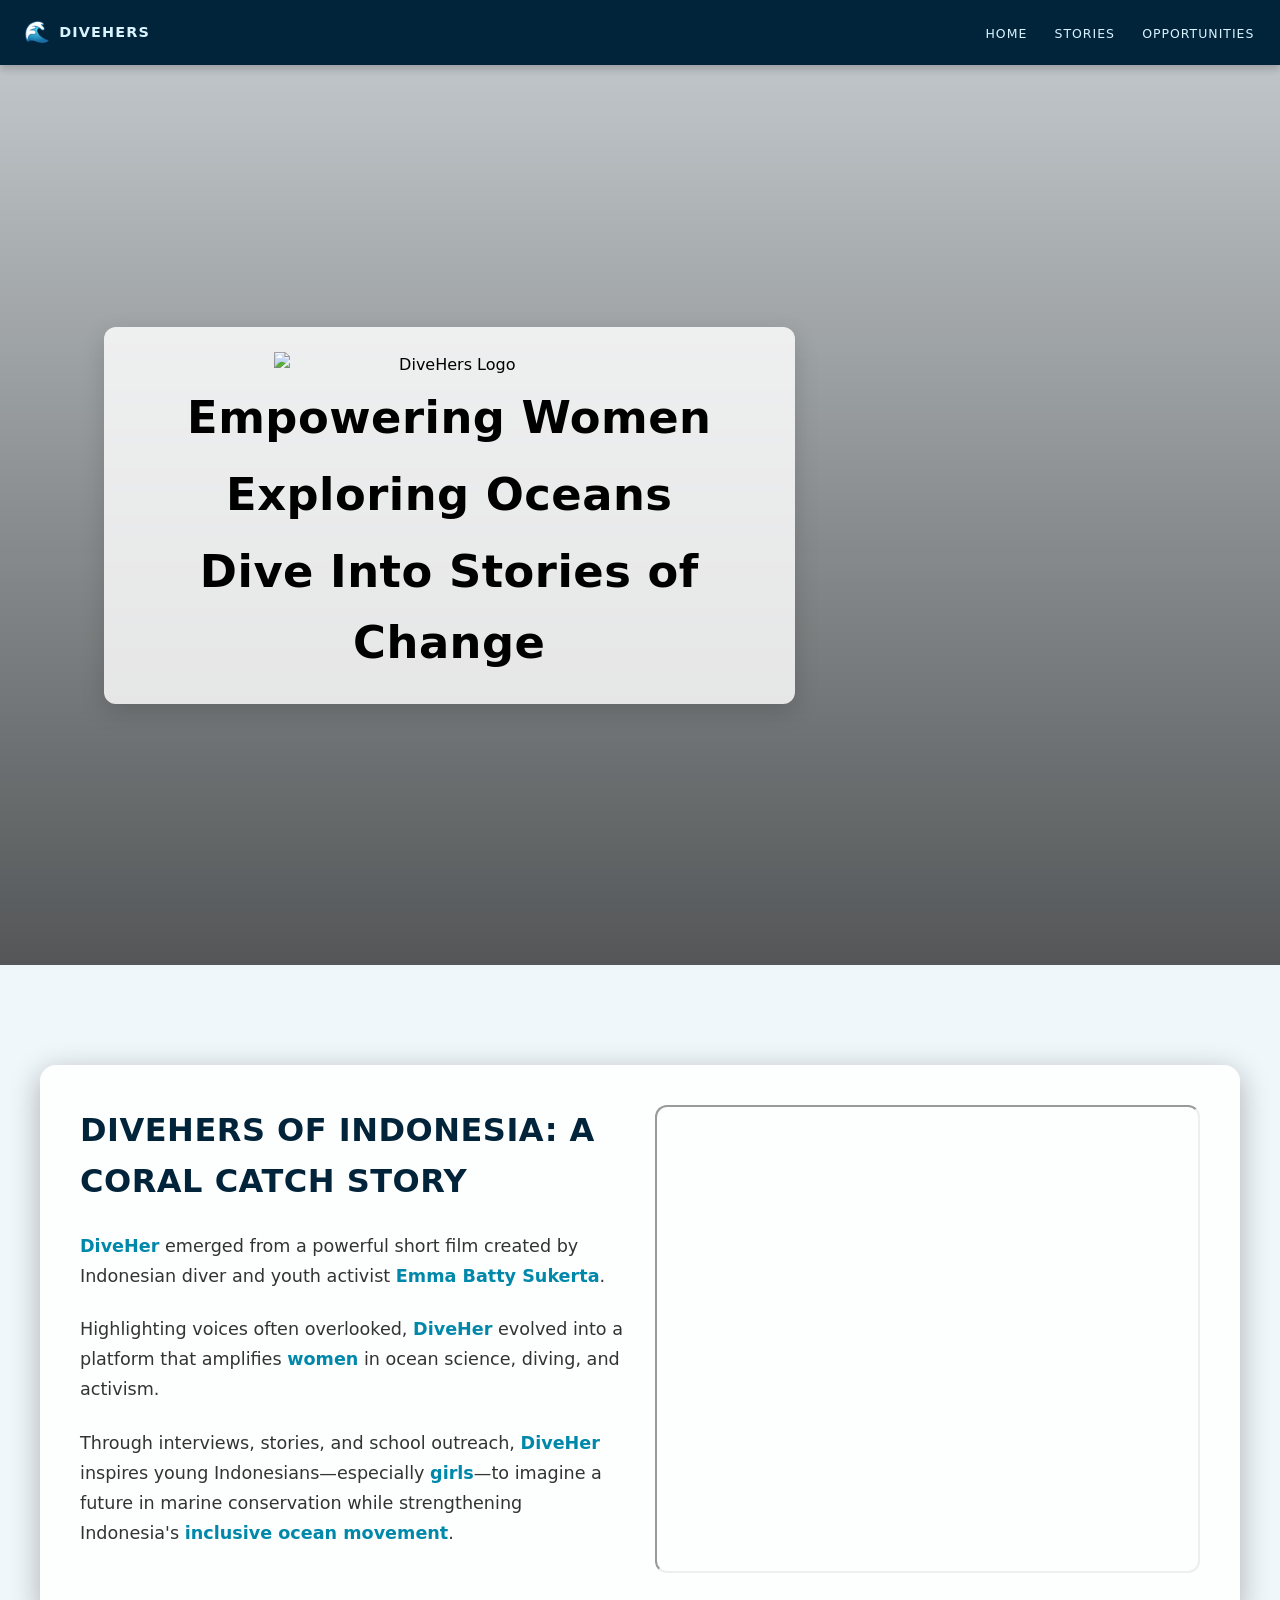
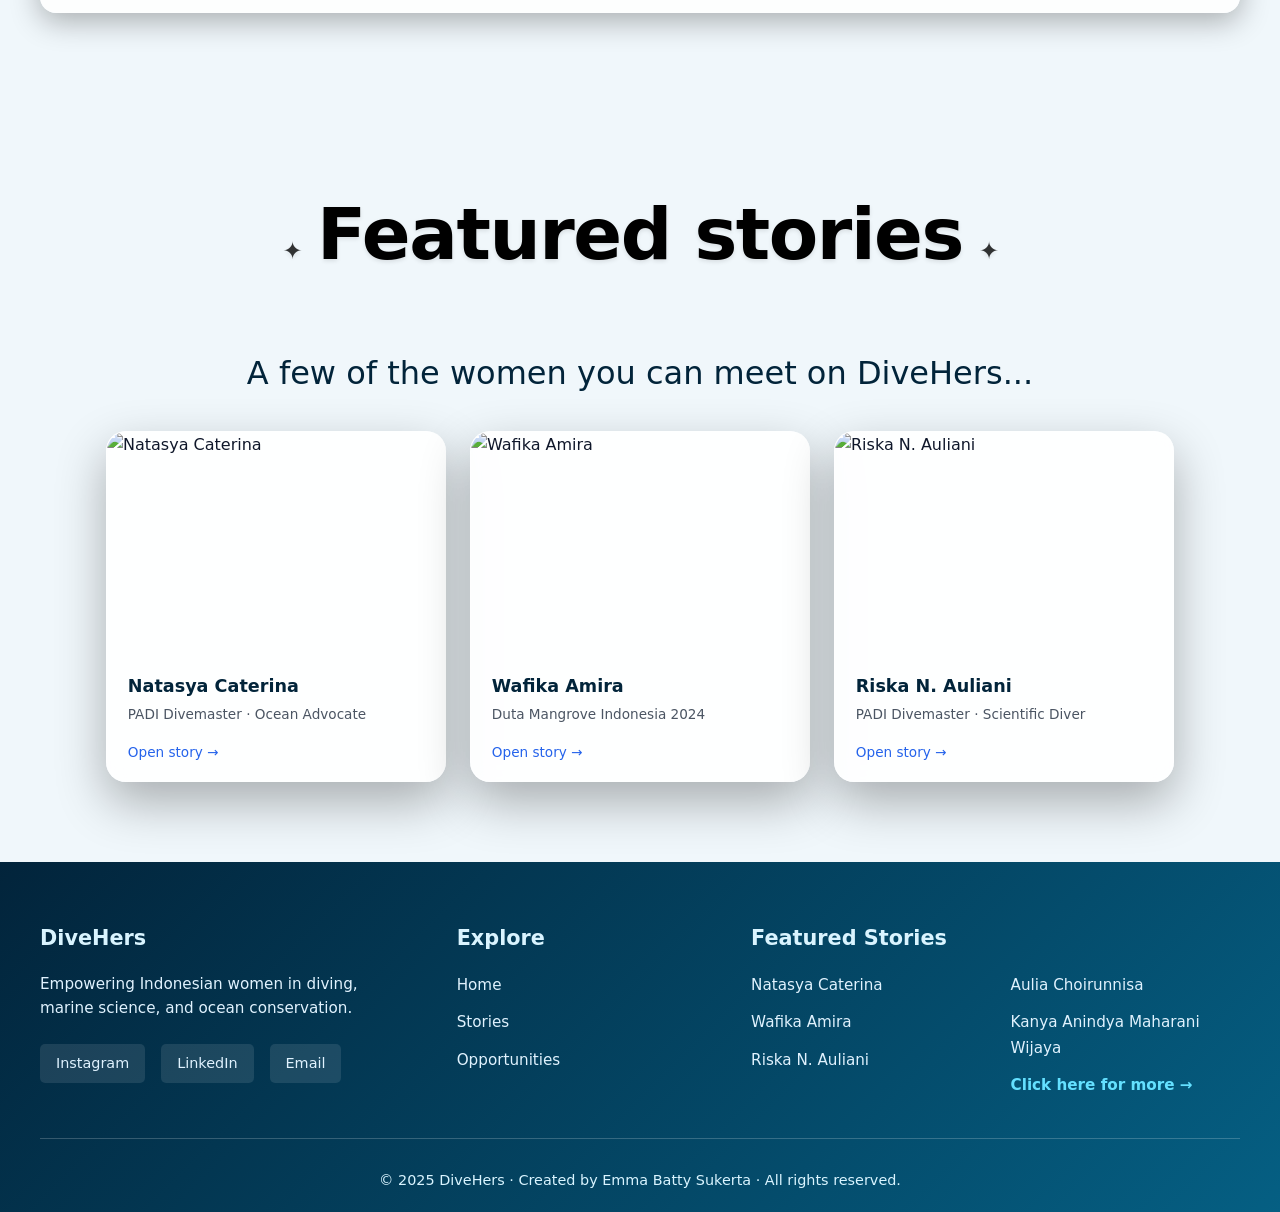
==== index.html @ 37565bb4 "Initial Upload" ====
<!DOCTYPE html>
<html lang="en">
<head>
  <meta charset="UTF-8">
  <meta name="viewport" content="width=device-width, initial-scale=1.0">
  <title>DiveHers | Women of the Water</title>
  <link rel="stylesheet" href="styles.css">
  <!-- Google tag (gtag.js) -->
  <script async src="https://www.googletagmanager.com/gtag/js?id=G-LH2S5NTSCQ"></script>
  <script>
    window.dataLayer = window.dataLayer || [];
    function gtag(){dataLayer.push(arguments);}
    gtag('js', new Date());

    gtag('config', 'G-LH2S5NTSCQ');
  </script>
</head>

<body>

  <nav class="ocean-nav">
    <div class="ocean-logo">
      <span class="emoji">🌊</span>
      <span>DiveHers</span>
    </div>
    <ul class="nav-links">
      <li><a href="index.html">Home</a></li>
      <li><a href="stories.html">Stories</a></li>
      <li><a href="opportunities.html">Opportunities</a></li>
    </ul>
  </nav>

<!-- Hero Image -->
<section class="hero-image">
  <div class="hero-overlay"></div>

  <div class="hero-text">

    <div class="hero-slogan-bg">
      <img 
        src="https://raw.githubusercontent.com/emmasukerta/For-Website/refs/heads/main/removed%20background.png" 
        alt="DiveHers Logo" 
        class="divehers-logo">

      <p>Empowering Women</p>
      <p>Exploring Oceans</p>
      <p>Dive Into Stories of Change</p>
    </div>

  </div>
</section>

<!-- Video Section -->
<section class="video-section-hero">
  <div class="overlay-box">
    <div class="text">
      <h2>DIVEHERS OF INDONESIA: A CORAL CATCH STORY</h2>
     
      <p>
        <span class="highlight">DiveHer</span> emerged from a powerful short film created by Indonesian diver and youth activist <span class="highlight">Emma Batty Sukerta</span>.
      </p>

      <p>
        Highlighting voices often overlooked, <span class="highlight">DiveHer</span> evolved into a platform that amplifies <span class="highlight">women</span> in ocean science, diving, and activism.
      </p>

      <p>
        Through interviews, stories, and school outreach, <span class="highlight">DiveHer</span> inspires young Indonesians—especially <span class="highlight">girls</span>—to imagine a future in marine conservation while strengthening Indonesia's <span class="highlight">inclusive ocean movement</span>.
      </p>
    </div>

    <div class="video">
      <iframe src="https://www.youtube.com/embed/UGrNL0E2dY0"
        title="YouTube video player"
        allow="accelerometer; autoplay; clipboard-write; encrypted-media; gyroscope; picture-in-picture"
        allowfullscreen>
      </iframe>
    </div>
  </div>
</section>

</body>

  <main class="container">
    <!-- Video Section -->
    <section style="margin-top: 2rem;">
      <h2 class="section-title">Featured stories</h2>
      <p style="text-align: center; font-size: 2rem; color: #02243a; margin-bottom: 2rem;">A few of the women you can meet on DiveHers...</p>
      <div class="story-grid">
        <article class="story-card">
          <img src="https://raw.githubusercontent.com/sineadsukerta/divehers/refs/heads/main/Catherine.JPG" alt="Natasya Caterina">
          <div class="story-card-body">
            <h3>Natasya Caterina</h3>
            <p class="tagline">PADI Divemaster · Ocean Advocate</p>
            <a href="caterina.html" class="more-link">Open story →</a>
          </div>
        </article>
        <article class="story-card">
          <img src="https://raw.githubusercontent.com/emmasukerta/For-Website/refs/heads/main/Wafika.png" alt="Wafika Amira">
          <div class="story-card-body">
            <h3>Wafika Amira</h3>
            <p class="tagline">Duta Mangrove Indonesia 2024</p>
            <a href="wafika.html" class="more-link">Open story →</a>
          </div>
        </article>
        <article class="story-card">
          <img src="https://raw.githubusercontent.com/emmasukerta/For-Website/refs/heads/main/girls.JPG" alt="Riska N. Auliani">
          <div class="story-card-body">
            <h3>Riska N. Auliani</h3>
            <p class="tagline">PADI Divemaster · Scientific Diver</p>
            <a href="riska.html" class="more-link">Open story →</a>
          </div>
        </article>
      </div>
    </section>
  </main>

<!-- Footer -->
<footer class="site-footer-large">
  <div class="footer-content">
    <div class="footer-section">
      <h3>DiveHers</h3>
      <p>Empowering Indonesian women in diving, marine science, and ocean conservation.</p>
      <div class="social-links">
        <a href="https://www.instagram.com/emma_batty/" target="_blank">Instagram</a>
        <a href="https://www.linkedin.com/in/emmabatty/" target="_blank">LinkedIn</a>
        <a href="mailto:emmabatty13@gmail.com">Email</a>
      </div>
    </div>

    <div class="footer-section">
      <h3>Explore</h3>
      <ul>
        <li><a href="index.html">Home</a></li>
        <li><a href="stories.html">Stories</a></li>
        <li><a href="opportunities.html">Opportunities</a></li>
      </ul>
    </div>

    <div class="footer-section">
      <h3>Featured Stories</h3>
      <ul>
        <li><a href="caterina.html">Natasya Caterina</a></li>
        <li><a href="wafika.html">Wafika Amira</a></li>
        <li><a href="riska.html">Riska N. Auliani</a></li>
        <li><a href="aulia.html">Aulia Choirunnisa</a></li>
        <li><a href="kanya.html">Kanya Anindya Maharani Wijaya</a></li>
        <li><a href="stories.html" style="color: #64e0ff; font-weight: 600;">Click here for more →</a></li>
      </ul>
    </div>
  </div>

  <div class="footer-bottom">
    <p>&copy; 2025 DiveHers · Created by Emma Batty Sukerta · All rights reserved.</p>
  </div>
</footer>

</body>
</html>
---- styles.css ----
* {
  box-sizing: border-box;
  margin: 0;
  padding: 0;
  font-family: 'Poppins', system-ui, -apple-system, BlinkMacSystemFont, 'Segoe UI', sans-serif;
}

body {
  background: #f0f7fb;
  color: #0f172a;
  line-height: 1.6;
}

/* Define ocean theme variables */
:root {
  --ocean-dark: #02243b;
  --ocean-mid: #055f83;
  --ocean-light: #d9f4ff;
  --ocean-hover: #ffffff;
}

/* Fix background image references */
body.stories-page {
  background: url('https://raw.githubusercontent.com/emmasukerta/For-Website/refs/heads/main/STORIES%20BACKGROUND.jpg') no-repeat center center;
  background-size: cover;
  background-attachment: scroll;
}

body.opportunities-page {
  background: url('https://raw.githubusercontent.com/emmasukerta/For-Website/refs/heads/main/dc2e2fd2d6a486abb130a3fd12e5bfea.jpg') repeat;
  background-attachment: scroll;
}

/* NAVBAR */
.ocean-nav {
  background: var(--ocean-dark);
  padding: 1rem 1.5rem;
  display: flex;
  align-items: center;
  justify-content: space-between;
  gap: 1rem;
  position: sticky;
  top: 0;
  z-index: 10;
  box-shadow: 0 4px 8px rgba(0, 0, 0, 0.2);
}

.ocean-logo {
  display: flex;
  align-items: center;
  gap: 0.5rem;
  font-weight: 700;
  letter-spacing: 0.08em;
  text-transform: uppercase;
  font-size: 0.9rem;
  color: var(--ocean-light);
  white-space: nowrap;
}

.ocean-logo .emoji {
  font-size: 1.3rem;
}

/* LINKS */
.nav-links {
  margin-left: auto;
  list-style: none;
  display: flex;
  gap: 1.5rem;
}

.nav-links a {
  position: relative;
  text-decoration: none;
  color: var(--ocean-light);
  text-transform: uppercase;
  letter-spacing: 0.08em;
  font-size: 0.78rem;
  padding: 0.35rem 0.1rem;
}

/* Wave underline effect */
.nav-links a::after {
  content: "";
  position: absolute;
  left: 0;
  bottom: 0;
  height: 2px;
  width: 100%;
  border-radius: 999px;
  background: radial-gradient(circle at 0 50%, #fff, transparent 70%),
              radial-gradient(circle at 50% 50%, #b9eeff, transparent 70%),
              radial-gradient(circle at 100% 50%, #fff, transparent 70%);
  transform: scaleX(0);
  transform-origin: center;
  transition: transform 0.25s ease-out;
  opacity: 0.9;
}

.nav-links a:hover::after {
  transform: scaleX(1);
}

.nav-links a:hover {
  color: var(--ocean-hover);
}

/* Layout */
.container {
  max-width: 1100px;
  margin: 2rem auto;
  padding: 0 1rem;
}

.opportunities-page .container {
  padding: 3rem 1rem;
}

.section-title {
  font-size: 4.5rem;
  margin-bottom: 1.5rem;
  font-weight: 800;
  color: #000000;
  letter-spacing: -0.02em;
  text-align: center;
  text-shadow: 0 2px 4px rgba(0, 0, 0, 0.1);
  position: relative;
  padding: 2rem 0;
}

.section-title::before,
.section-title::after {
  content: "✦";
  display: inline-block;
  margin: 0 1rem;
  font-size: 1.5rem;
  opacity: 0.8;
}

.section-subtitle {
  font-size: 1.15rem;
  color: #02243a;
  margin-bottom: 2rem;
  text-shadow: none;
  text-align: center;
  max-width: 900px;
  margin-left: auto;
  margin-right: auto;
  background: #ffffff;
  padding: 2rem;
  border-radius: 1rem;
  backdrop-filter: blur(10px);
  border: 2px solid #0ea5e9;
  line-height: 1.8;
  font-weight: 400;
  letter-spacing: 0.3px;
}

.section-subtitle mark {
  background: linear-gradient(120deg, #0ea5e9, #1d4ed8);
  color: white;
  padding: 0.2rem 0.6rem;
  border-radius: 0.4rem;
  font-weight: 600;
}

/* Hero Image Section */
.hero-image {
  position: relative;
  z-index: 2;
  background-image: url("https://raw.githubusercontent.com/emmasukerta/For-Website/refs/heads/main/Dark%20Modern%20Mood%20Board%20Collage%20Desktop%20Wallpaper.jpg");
  background-size: cover;
  background-repeat: repeat-y;
  background-position: center 0;
  animation: scroll-bg 30s linear infinite;
  height: 100vh;
  width: 100%;
  display: flex;
  align-items: center;
  justify-content: flex-start;
  padding-left: 5%;
}

@keyframes scroll-bg {
  0%   { background-position: center 0; }
  100% { background-position: center 100vh; }
}

.hero-overlay {
  position: absolute;
  top: 0;
  left: 0;
  width: 100%;
  height: 100%;
  background: linear-gradient(to bottom, rgba(0,0,0,0.2), rgba(0,0,0,0.65));
  z-index: 1;
}

.hero-text {
  position: relative;
  z-index: 2;
  padding: 40px;
  text-align: left;
  width: fit-content;
  animation: fadeUp 1.6s ease-out forwards;
  opacity: 0;
  transform: translateY(20px);
  color: #ffffff;
}

.hero-text h1 {
  font-size: 9rem;
  font-weight: 800;
  letter-spacing: -2px;
  text-shadow: 0px 6px 30px rgba(0,0,0,0.6);
}

.hero-text p {
  font-size: 3.2rem;
  opacity: 0.95;
  font-weight: 300;
  color: #ffffff;
}

@keyframes fadeUp {
  to {
    opacity: 1;
    transform: translateY(0);
  }
  from {
    opacity: 0;
    transform: translateY(20px);
  }
}

.hero-slogan-bg {
  background: rgba(255, 255, 255, 0.82);
  backdrop-filter: blur(4px);
  color: black;
  padding: 25px 30px;
  border-radius: 12px;
  text-align: center;
  display: inline-block;
  max-width: 90%;
  margin: 0 auto;
  box-shadow: 0 8px 25px rgba(0,0,0,0.15);
}

.divehers-logo {
  width: 350px;
  max-width: 90%;
  height: auto;
  display: block;
  margin: 0 auto 5px auto;
}

.hero-slogan-bg p {
  margin-top: 5px;
  font-size: 2.8rem;
  font-weight: 600;
  letter-spacing: 0.5px;
  color: black !important;
  opacity: 1 !important;
}

/* Hero */
.hero {
  background: linear-gradient(135deg, #0ea5e9, #1d4ed8);
  border-radius: 1.5rem;
  padding: 2.5rem 2rem;
  color: #e0f2fe;
  display: grid;
  grid-template-columns: minmax(0, 2fr) minmax(0, 1.5fr);
  gap: 2rem;
  align-items: center;
}

.hero h1 {
  font-size: 2.4rem;
  margin-bottom: 0.75rem;
}

.hero p {
  max-width: 34rem;
  margin-bottom: 1.5rem;
}

.hero-badge {
  display: inline-flex;
  align-items: center;
  font-size: 0.75rem;
  text-transform: uppercase;
  letter-spacing: 0.16em;
  background: rgba(15, 23, 42, 0.2);
  padding: 0.35rem 0.9rem;
  border-radius: 999px;
  margin-bottom: 1rem;
}

.hero-badge span {
  margin-left: 0.35rem;
}

.hero-cta {
  display: flex;
  flex-wrap: wrap;
  gap: 0.75rem;
}

.btn {
  display: inline-flex;
  align-items: center;
  justify-content: center;
  padding: 0.7rem 1.3rem;
  border-radius: 999px;
  border: none;
  font-size: 0.95rem;
  cursor: pointer;
  text-decoration: none;
}

.btn-primary {
  background: #f97316;
  color: #111827;
}

.btn-outline {
  background: transparent;
  border: 1px solid rgba(226,232,240,0.6);
  color: #e5e7eb;
}

.hero-highlight {
  background: rgba(15,23,42,0.25);
  border-radius: 1.25rem;
  padding: 1.25rem;
  font-size: 0.85rem;
}

.hero-highlight h2 {
  font-size: 0.95rem;
  text-transform: uppercase;
  letter-spacing: 0.16em;
  margin-bottom: 0.75rem;
  color: #bae6fd;
}

.hero-highlight p {
  margin-bottom: 0.5rem;
}

/* Story grid */
.story-grid {
  display: grid;
  grid-template-columns: repeat(auto-fit, minmax(220px, 1fr));
  gap: 1.5rem;
}

.story-card {
  background: rgba(255, 255, 255, 0.9);
  border-radius: 1.25rem;
  overflow: hidden;
  box-shadow: 0 20px 50px rgba(0, 0, 0, 0.30);
  backdrop-filter: blur(10px);
  border: 1px solid rgba(255, 255, 255, 0.3);
  display: flex;
  flex-direction: column;
  transition: all 0.3s cubic-bezier(0.4, 0, 0.2, 1);
}

.story-card:hover {
  background: rgba(255, 255, 255, 0.99);
  box-shadow: 0 28px 70px rgba(0, 0, 0, 0.45);
  transform: translateY(-8px);
}

.story-card img {
  width: 100%;
  height: 220px;
  object-fit: cover;
}

.story-card-body {
  padding: 1.25rem 1.3rem 1.1rem;
  display: flex;
  flex-direction: column;
  gap: 0.25rem;
}

.story-card h3 {
  font-size: 1.1rem;
  color: #02243a;
  font-weight: 700;
}

.story-card .tagline {
  font-size: 0.85rem;
  color: #4b5563;
  font-weight: 500;
}

.story-card a.more-link {
  margin-top: 0.75rem;
  font-size: 0.85rem;
  text-decoration: none;
  color: #2563eb;
}

/* Profile layout */
.profile-header {
  display: grid;
  grid-template-columns: minmax(0, 1.1fr) minmax(0, 1.3fr);
  gap: 2rem;
  margin-top: 1.5rem;
}

.profile-media img {
  width: 100%;
  border-radius: 1.25rem;
  object-fit: cover;
}

.video-container {
  position: relative;
  width: 100%;
  padding-bottom: 56.25%;
  margin-top: 1rem;
  border-radius: 1.1rem;
  overflow: hidden;
}

.video-container iframe {
  position: absolute;
  top: 0;
  left: 0;
  width: 100%;
  height: 100%;
  border: 0;
}

.profile-meta {
  font-size: 0.88rem;
  color: #4b5563;
  margin-bottom: 0.75rem;
}

.profile-meta span {
  display: inline-block;
  margin-right: 0.6rem;
}

.profile-body h1 {
  font-size: 1.9rem;
  margin-bottom: 0.5rem;
}

.profile-body h2 {
  font-size: 1.05rem;
  text-transform: uppercase;
  letter-spacing: 0.18em;
  color: #6b7280;
  margin-bottom: 0.75rem;
}

.profile-body p + p {
  margin-top: 0.7rem;
}

/* About page */
.about-grid {
  display: grid;
  grid-template-columns: minmax(0, 1.4fr) minmax(0, 1.2fr);
  gap: 2rem;
  margin-top: 1.5rem;
}

.about-card {
  background: white;
  padding: 1.5rem;
  border-radius: 1.25rem;
  box-shadow: 0 16px 40px rgba(15,23,42,0.06);
  font-size: 0.95rem;
}

.about-list {
  list-style: disc;
  padding-left: 1.25rem;
  margin-top: 0.75rem;
}

/* Opportunities Page */
.opportunities-section-title {
  text-align: center;
  color: white;
  margin: 3rem 0 2rem 0;
  font-size: 2rem;
  font-weight: 700;
  text-transform: uppercase;
  letter-spacing: 0.12em;
  position: relative;
  padding-bottom: 1rem;
  text-shadow: 0 2px 6px rgba(0, 0, 0, 0.3);
}

.opportunities-section-title::after {
  content: "";
  position: absolute;
  bottom: 0;
  left: 50%;
  transform: translateX(-50%);
  width: 60px;
  height: 4px;
  background: #ffffff;
  border-radius: 2px;
}

/* Make the main page section title white on the opportunities page */
.opportunities-page .section-title {
  color: #ffffff;
  text-shadow: 0 2px 6px rgba(0, 0, 0, 0.6);
}

.board {
  display: flex;
  flex-wrap: wrap;
  justify-content: center;
  gap: 2rem;
  margin-bottom: 2.5rem;
}

.opportunity {
  flex: 0 1 320px;
  min-width: 260px;
  max-width: 360px;
  background: #ffffff;
  border-radius: 1rem;
  padding: 1.5rem;
  box-shadow: 0 8px 24px rgba(0, 0, 0, 0.15);
  position: relative;
  transform-origin: center;
  transition: all 0.3s cubic-bezier(0.4, 0, 0.2, 1);
  border: 2px solid rgba(255, 255, 255, 0.1);
}

.opportunity:hover {
  transform: translateY(-8px);
  box-shadow: 0 16px 32px rgba(0, 0, 0, 0.25);
}

.opportunity::before {
  content: "";
  width: 12px;
  height: 12px;
  background: #ef4444;
  border-radius: 50%;
  position: absolute;
  top: -6px;
  left: calc(50% - 6px);
  box-shadow: 0 1px 2px rgba(0,0,0,0.3);
}

.opportunity h3 {
  font-size: 1.15rem;
  margin-bottom: 0.5rem;
  font-weight: 700;
  color: #ffffff;
}

.opportunity a {
  color: #0ea5e9;
  text-decoration: none;
  font-weight: 600;
  transition: all 0.2s ease;
}

.opportunity a:hover {
  color: #1d4ed8;
  text-decoration: underline;
  text-decoration-thickness: 2px;
  text-underline-offset: 4px;
}

.location,
.opens {
  font-style: italic;
  font-size: 0.85rem;
  color: #555;
  margin-bottom: 0.5rem;
  font-weight: 500;
}

.opportunity p {
  font-size: 0.9rem;
  color: #333;
  margin-top: 0.75rem;
  line-height: 1.5;
  font-weight: 400;
}

.rotate-left {
  transform: rotate(-2deg);
}

.rotate-right {
  transform: rotate(2deg);
}

/* Large Dark Footer */
.site-footer-large {
  background: linear-gradient(135deg, #02243b, #055f83);
  color: #ffffff;
  padding: 60px 20px 20px;
  margin-top: 80px;
}

.footer-content {
  max-width: 1200px;
  margin: 0 auto;
  display: grid;
  grid-template-columns: 1.5fr 1fr 2fr;
  gap: 50px;
  margin-bottom: 40px;
}

.footer-section:last-child ul {
  column-count: 2;
  column-gap: 30px;
}

.footer-section:last-child ul li {
  break-inside: avoid;
  margin-bottom: 0.75rem;
}

.footer-section h3 {
  font-size: 1.3rem;
  margin-bottom: 1rem;
  color: #d9f4ff;
  font-weight: 700;
}

.footer-section p {
  font-size: 0.95rem;
  line-height: 1.6;
  color: #e0f2fe;
  margin-bottom: 1.5rem;
}

.footer-section ul {
  list-style: none;
  padding: 0;
}

.footer-section ul li {
  margin-bottom: 0.75rem;
}

.footer-section ul li a {
  color: #e0f2fe;
  text-decoration: none;
  font-size: 0.95rem;
  transition: color 0.3s ease;
}

.footer-section ul li a:hover {
  color: #64e0ff;
  text-decoration: underline;
}

.social-links {
  display: flex;
  gap: 1rem;
  flex-wrap: wrap;
}

.social-links a {
  color: #e0f2fe;
  text-decoration: none;
  padding: 0.5rem 1rem;
  background: rgba(255, 255, 255, 0.1);
  border-radius: 5px;
  font-size: 0.9rem;
  transition: all 0.3s ease;
}

.social-links a:hover {
  background: rgba(255, 255, 255, 0.2);
  color: #64e0ff;
}

.footer-bottom {
  text-align: center;
  padding-top: 30px;
  border-top: 1px solid rgba(255, 255, 255, 0.2);
  max-width: 1200px;
  margin: 0 auto;
}

.footer-bottom p {
  font-size: 0.9rem;
  color: #d9f4ff;
}

.site-footer {
  background-color: #0077b6;
  color: white;
  text-align: center;
  padding: 20px;
  margin-top: 40px;
}

.site-footer a {
  color: #ffffff;
  text-decoration: none;
  margin: 0 8px;
  font-weight: 500;
}

.site-footer a:hover {
  text-decoration: underline;
}

.site-footer p {
  margin: 5px 0;
  font-size: 0.9rem;
}

/* Footer */
.footer {
  text-align: center;
  padding: 2rem 1.5rem;
  margin-top: 4rem;
  font-size: 0.85rem;
  color: rgba(255, 255, 255, 0.8);
  text-shadow: 0 1px 3px rgba(0, 0, 0, 0.3);
}
.video-section-hero {
  background-image: url("https://raw.githubusercontent.com/emmasukerta/For-Website/refs/heads/main/sunset.JPG");
  background-size: cover;
  background-position: center;
  background-repeat: no-repeat;
  padding: 100px 20px;
  display: flex;
  justify-content: center;
}

.overlay-box {
  background: rgba(255, 255, 255, 0.85);
  padding: 40px;
  border-radius: 16px;
  max-width: 1200px;
  width: 100%;
  display: flex;
  flex-wrap: wrap;
  gap: 30px;
  box-shadow: 0 8px 30px rgba(0,0,0,0.3);
}

.overlay-box .text {
  flex: 1;
  min-width: 250px;
}

.overlay-box .text h2 {
  font-size: 2rem;
  margin-bottom: 1.5rem;
  color: #02243a;
  font-weight: 700;
  letter-spacing: 0.5px;
}

.overlay-box .text p {
  font-size: 1.1rem;
  line-height: 1.7;
  margin-bottom: 1.5rem;
  opacity: 0;
  animation: fadeUp 1s ease-out forwards;
  color: #333;
}

.overlay-box .text p span.highlight {
  color: #0088aa;
  font-weight: 600;
}

.overlay-box .text p:nth-child(2) { animation-delay: 0.3s; }
.overlay-box .text p:nth-child(3) { animation-delay: 0.6s; }
.overlay-box .text p:nth-child(4) { animation-delay: 0.9s; }

.overlay-box .video {
  flex: 1;
  min-width: 300px;
  aspect-ratio: 16 / 9;
}

.overlay-box .video iframe {
  width: 100%;
  height: 100%;
  border-radius: 12px;
}

.site-footer {
  background-color: #0077b6;
  color: white;
  text-align: center;
  padding: 20px;
  margin-top: 40px;
}

.site-footer a {
  color: #ffffff;
  text-decoration: none;
  margin: 0 8px;
  font-weight: 500;
}

.site-footer a:hover {
  text-decoration: underline;
}

.site-footer p {
  margin: 5px 0;
  font-size: 0.9rem;
}

/* Footer */
.footer {
  text-align: center;
  padding: 2rem 1.5rem;
  margin-top: 4rem;
  font-size: 0.85rem;
  color: rgba(255, 255, 255, 0.8);
  text-shadow: 0 1px 3px rgba(0, 0, 0, 0.3);
}

/* Small screens */
@media (max-width: 768px) {
  .hero {
    grid-template-columns: 1fr;
  }
  .profile-header,
  .about-grid {
    grid-template-columns: 1fr;
  }
  .navbar {
    flex-direction: column;
    align-items: flex-start;
  }
  .nav-links {
    margin-top: 0.5rem;
  }
}

@media (max-width: 600px) {
  .ocean-nav {
    flex-direction: column;
    align-items: flex-start;
    padding: 1rem;
  }

  .nav-links {
    justify-content: flex-start;
    gap: 0.8rem;
  }
}
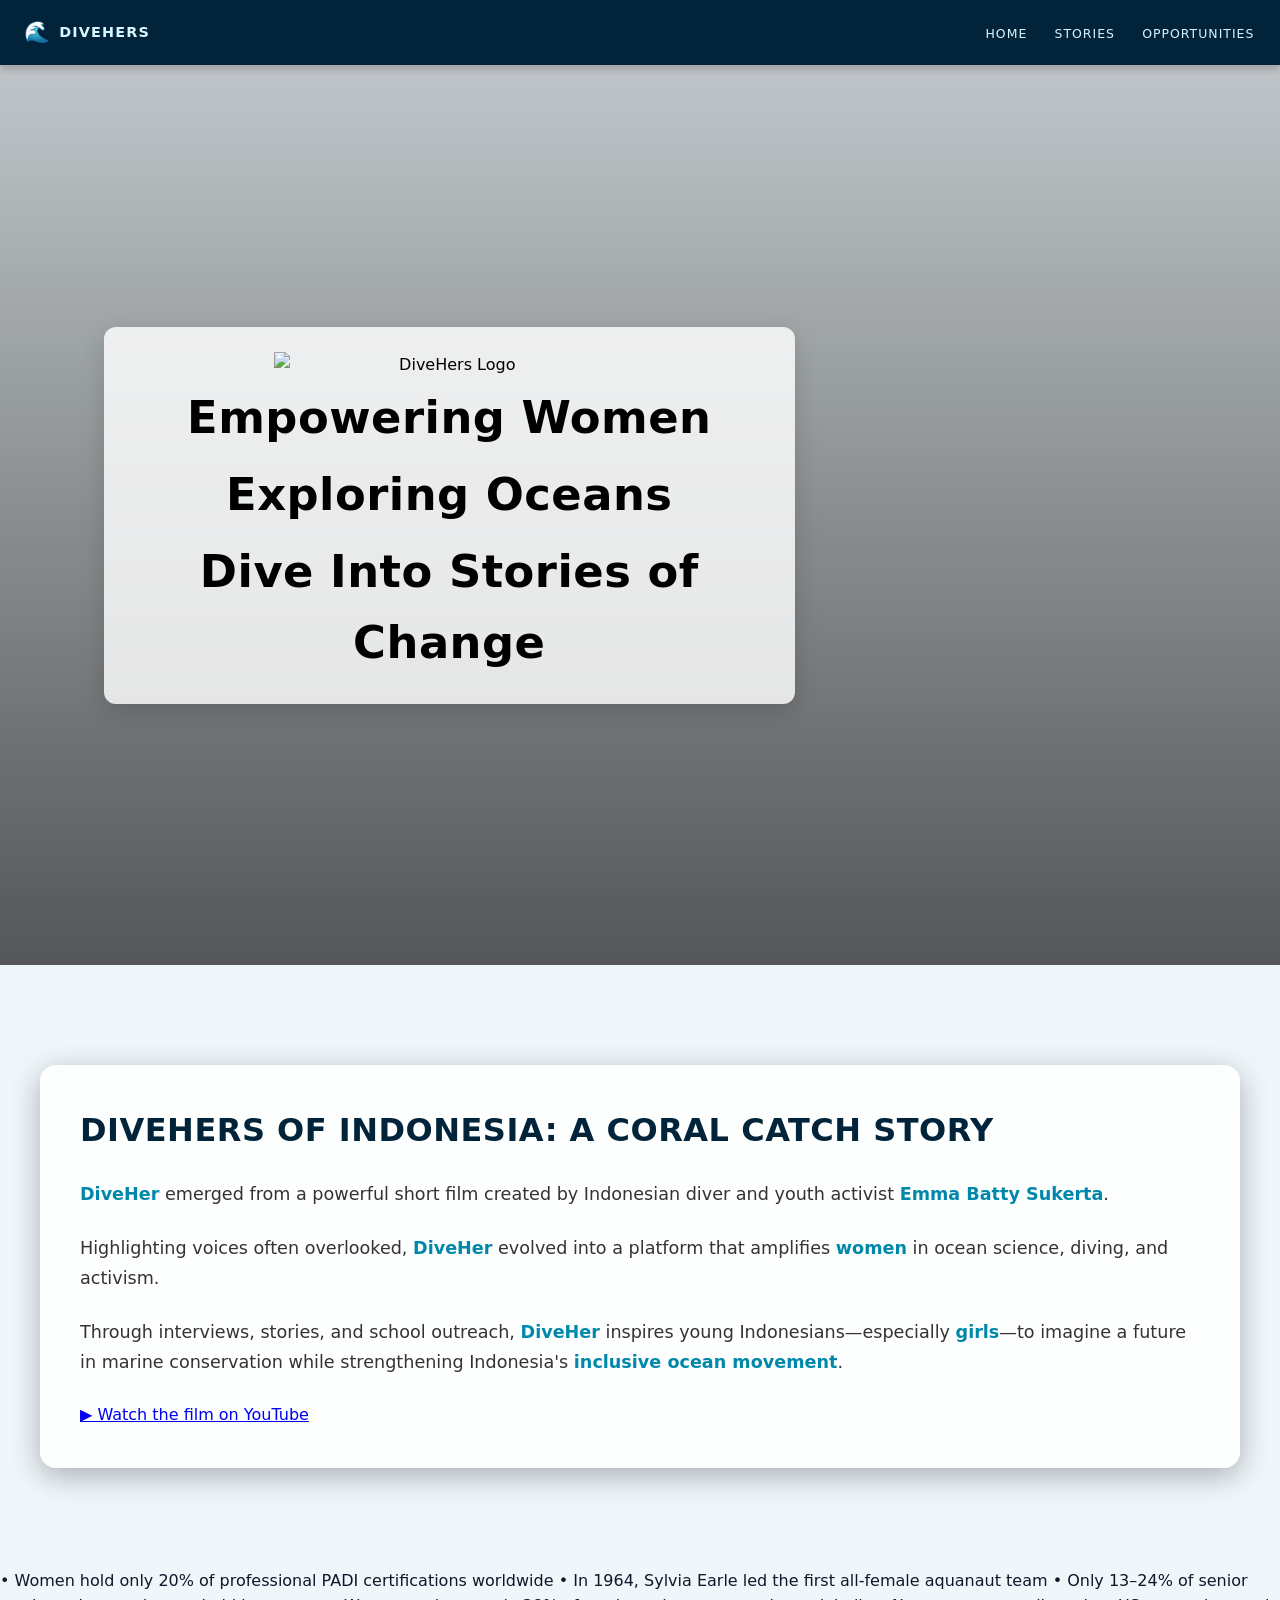
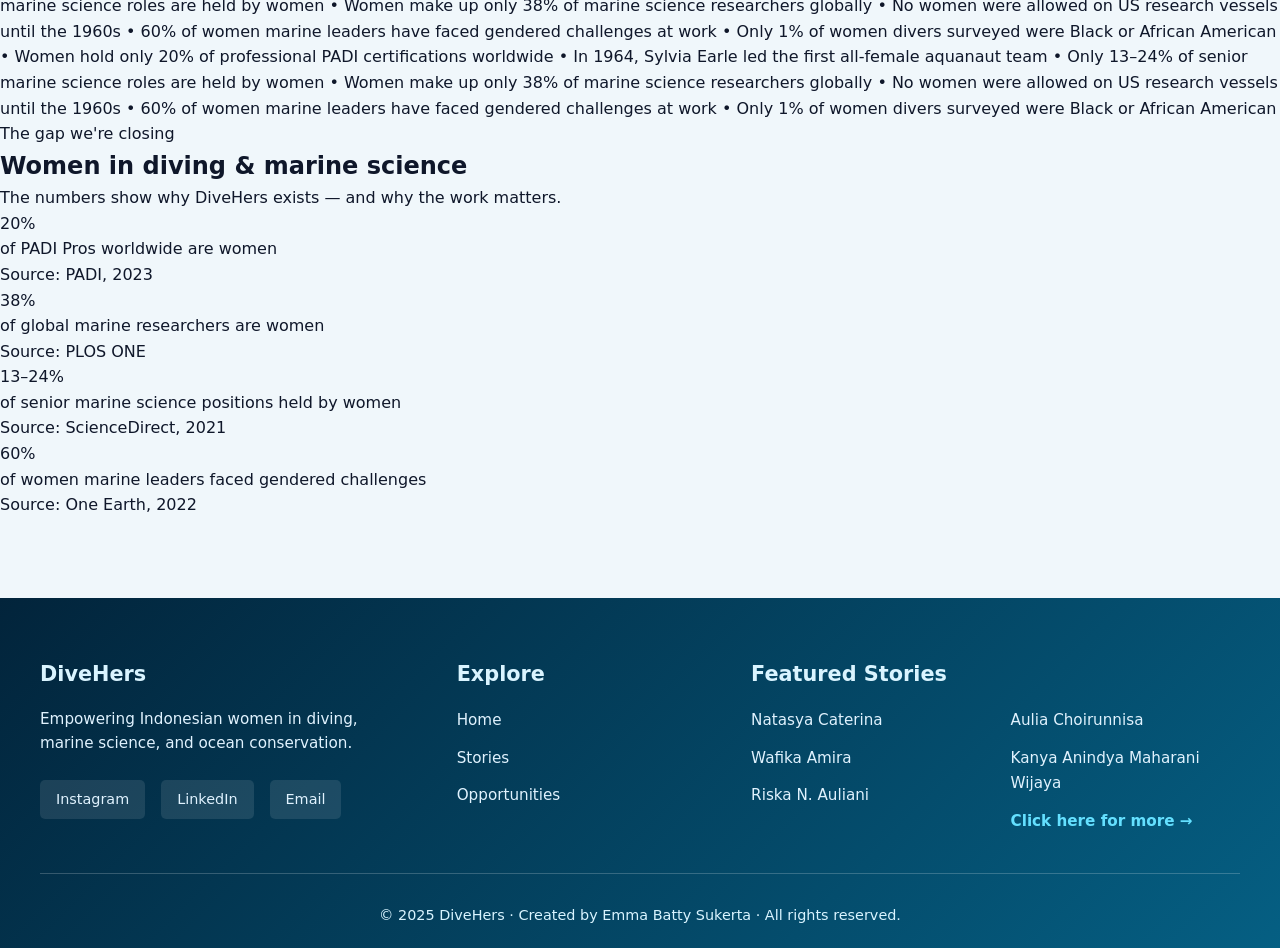
==== commit b87de0f6: "Update index.html" ====
--- a/index.html
+++ b/index.html
@@ -12,7 +12,6 @@
     window.dataLayer = window.dataLayer || [];
     function gtag(){dataLayer.push(arguments);}
     gtag('js', new Date());
-
     gtag('config', 'G-LH2S5NTSCQ');
   </script>
 </head>
@@ -31,130 +30,132 @@
     </ul>
   </nav>
 
-<!-- Hero Image -->
-<section class="hero-image">
-  <div class="hero-overlay"></div>
+  <!-- Hero Image -->
+  <section class="hero-image">
+    <div class="hero-overlay"></div>
+    <div class="hero-text">
+      <div class="hero-slogan-bg">
+        <img 
+          src="https://raw.githubusercontent.com/emmasukerta/For-Website/refs/heads/main/removed%20background.png" 
+          alt="DiveHers Logo" 
+          class="divehers-logo">
+        <p>Empowering Women</p>
+        <p>Exploring Oceans</p>
+        <p>Dive Into Stories of Change</p>
+      </div>
+    </div>
+  </section>
 
-  <div class="hero-text">
+  <!-- Video Section -->
+  <section class="video-section-hero">
+    <div class="overlay-box">
+      <div class="text">
+        <h2>DIVEHERS OF INDONESIA: A CORAL CATCH STORY</h2>
+        <p>
+          <span class="highlight">DiveHer</span> emerged from a powerful short film created by Indonesian diver and youth activist <span class="highlight">Emma Batty Sukerta</span>.
+        </p>
+        <p>
+          Highlighting voices often overlooked, <span class="highlight">DiveHer</span> evolved into a platform that amplifies <span class="highlight">women</span> in ocean science, diving, and activism.
+        </p>
+        <p>
+          Through interviews, stories, and school outreach, <span class="highlight">DiveHer</span> inspires young Indonesians—especially <span class="highlight">girls</span>—to imagine a future in marine conservation while strengthening Indonesia's <span class="highlight">inclusive ocean movement</span>.
+        </p>
+        <a href="https://www.youtube.com/watch?v=UGrNL0E2dY0" target="_blank" class="watch-btn">
+          ▶ Watch the film on YouTube
+        </a>
+      </div> <!-- closes .text -->
+    </div> <!-- closes .overlay-box -->
+  </section> <!-- closes .video-section-hero -->
 
-    <div class="hero-slogan-bg">
-      <img 
-        src="https://raw.githubusercontent.com/emmasukerta/For-Website/refs/heads/main/removed%20background.png" 
-        alt="DiveHers Logo" 
-        class="divehers-logo">
-
-      <p>Empowering Women</p>
-      <p>Exploring Oceans</p>
-      <p>Dive Into Stories of Change</p>
-    </div>
-
-  </div>
-</section>
-
-<!-- Video Section -->
-<section class="video-section-hero">
-  <div class="overlay-box">
-    <div class="text">
-      <h2>DIVEHERS OF INDONESIA: A CORAL CATCH STORY</h2>
-     
-      <p>
-        <span class="highlight">DiveHer</span> emerged from a powerful short film created by Indonesian diver and youth activist <span class="highlight">Emma Batty Sukerta</span>.
-      </p>
-
-      <p>
-        Highlighting voices often overlooked, <span class="highlight">DiveHer</span> evolved into a platform that amplifies <span class="highlight">women</span> in ocean science, diving, and activism.
-      </p>
-
-      <p>
-        Through interviews, stories, and school outreach, <span class="highlight">DiveHer</span> inspires young Indonesians—especially <span class="highlight">girls</span>—to imagine a future in marine conservation while strengthening Indonesia's <span class="highlight">inclusive ocean movement</span>.
-      </p>
-    </div>
-
-    <div class="video">
-      <iframe src="https://www.youtube.com/embed/UGrNL0E2dY0"
-        title="YouTube video player"
-        allow="accelerometer; autoplay; clipboard-write; encrypted-media; gyroscope; picture-in-picture"
-        allowfullscreen>
-      </iframe>
+  <!-- Stats Ticker -->
+  <div class="stats-ticker-wrap">
+    <div class="stats-ticker-inner">
+      <span class="ticker-item"><span class="ticker-dot">•</span> Women hold only 20% of professional PADI certifications worldwide</span>
+      <span class="ticker-item"><span class="ticker-dot">•</span> In 1964, Sylvia Earle led the first all-female aquanaut team</span>
+      <span class="ticker-item"><span class="ticker-dot">•</span> Only 13–24% of senior marine science roles are held by women</span>
+      <span class="ticker-item"><span class="ticker-dot">•</span> Women make up only 38% of marine science researchers globally</span>
+      <span class="ticker-item"><span class="ticker-dot">•</span> No women were allowed on US research vessels until the 1960s</span>
+      <span class="ticker-item"><span class="ticker-dot">•</span> 60% of women marine leaders have faced gendered challenges at work</span>
+      <span class="ticker-item"><span class="ticker-dot">•</span> Only 1% of women divers surveyed were Black or African American</span>
+      <!-- duplicate for seamless loop -->
+      <span class="ticker-item"><span class="ticker-dot">•</span> Women hold only 20% of professional PADI certifications worldwide</span>
+      <span class="ticker-item"><span class="ticker-dot">•</span> In 1964, Sylvia Earle led the first all-female aquanaut team</span>
+      <span class="ticker-item"><span class="ticker-dot">•</span> Only 13–24% of senior marine science roles are held by women</span>
+      <span class="ticker-item"><span class="ticker-dot">•</span> Women make up only 38% of marine science researchers globally</span>
+      <span class="ticker-item"><span class="ticker-dot">•</span> No women were allowed on US research vessels until the 1960s</span>
+      <span class="ticker-item"><span class="ticker-dot">•</span> 60% of women marine leaders have faced gendered challenges at work</span>
+      <span class="ticker-item"><span class="ticker-dot">•</span> Only 1% of women divers surveyed were Black or African American</span>
     </div>
   </div>
-</section>
 
-</body>
+  <!-- The Gap We're Closing -->
+  <section class="gap-section">
+    <p class="gap-section-label">The gap we're closing</p>
+    <h2 class="gap-section-title">Women in diving & marine science</h2>
+    <p class="gap-section-sub">The numbers show why DiveHers exists — and why the work matters.</p>
+    <div class="gap-grid">
+      <div class="gap-card">
+        <div class="gap-card-num">20%</div>
+        <div class="gap-card-label">of PADI Pros worldwide are women</div>
+        <div class="gap-card-source">Source: PADI, 2023</div>
+      </div>
+      <div class="gap-card">
+        <div class="gap-card-num">38%</div>
+        <div class="gap-card-label">of global marine researchers are women</div>
+        <div class="gap-card-source">Source: PLOS ONE</div>
+      </div>
+      <div class="gap-card">
+        <div class="gap-card-num">13–24%</div>
+        <div class="gap-card-label">of senior marine science positions held by women</div>
+        <div class="gap-card-source">Source: ScienceDirect, 2021</div>
+      </div>
+      <div class="gap-card">
+        <div class="gap-card-num">60%</div>
+        <div class="gap-card-label">of women marine leaders faced gendered challenges</div>
+        <div class="gap-card-source">Source: One Earth, 2022</div>
+      </div>
+    </div>
+  </section>
 
-  <main class="container">
-    <!-- Video Section -->
-    <section style="margin-top: 2rem;">
-      <h2 class="section-title">Featured stories</h2>
-      <p style="text-align: center; font-size: 2rem; color: #02243a; margin-bottom: 2rem;">A few of the women you can meet on DiveHers...</p>
-      <div class="story-grid">
-        <article class="story-card">
-          <img src="https://raw.githubusercontent.com/sineadsukerta/divehers/refs/heads/main/Catherine.JPG" alt="Natasya Caterina">
-          <div class="story-card-body">
-            <h3>Natasya Caterina</h3>
-            <p class="tagline">PADI Divemaster · Ocean Advocate</p>
-            <a href="caterina.html" class="more-link">Open story →</a>
-          </div>
-        </article>
-        <article class="story-card">
-          <img src="https://raw.githubusercontent.com/emmasukerta/For-Website/refs/heads/main/Wafika.png" alt="Wafika Amira">
-          <div class="story-card-body">
-            <h3>Wafika Amira</h3>
-            <p class="tagline">Duta Mangrove Indonesia 2024</p>
-            <a href="wafika.html" class="more-link">Open story →</a>
-          </div>
-        </article>
-        <article class="story-card">
-          <img src="https://raw.githubusercontent.com/emmasukerta/For-Website/refs/heads/main/girls.JPG" alt="Riska N. Auliani">
-          <div class="story-card-body">
-            <h3>Riska N. Auliani</h3>
-            <p class="tagline">PADI Divemaster · Scientific Diver</p>
-            <a href="riska.html" class="more-link">Open story →</a>
-          </div>
-        </article>
+  <!-- Footer -->
+  <footer class="site-footer-large">
+    <div class="footer-content">
+      <div class="footer-section">
+        <h3>DiveHers</h3>
+        <p>Empowering Indonesian women in diving, marine science, and ocean conservation.</p>
+        <div class="social-links">
+          <a href="https://www.instagram.com/emma_batty/" target="_blank">Instagram</a>
+          <a href="https://www.linkedin.com/in/emmabatty/" target="_blank">LinkedIn</a>
+          <a href="mailto:emmabatty13@gmail.com">Email</a>
+        </div>
       </div>
-    </section>
-  </main>
 
-<!-- Footer -->
-<footer class="site-footer-large">
-  <div class="footer-content">
-    <div class="footer-section">
-      <h3>DiveHers</h3>
-      <p>Empowering Indonesian women in diving, marine science, and ocean conservation.</p>
-      <div class="social-links">
-        <a href="https://www.instagram.com/emma_batty/" target="_blank">Instagram</a>
-        <a href="https://www.linkedin.com/in/emmabatty/" target="_blank">LinkedIn</a>
-        <a href="mailto:emmabatty13@gmail.com">Email</a>
+      <div class="footer-section">
+        <h3>Explore</h3>
+        <ul>
+          <li><a href="index.html">Home</a></li>
+          <li><a href="stories.html">Stories</a></li>
+          <li><a href="opportunities.html">Opportunities</a></li>
+        </ul>
+      </div>
+
+      <div class="footer-section">
+        <h3>Featured Stories</h3>
+        <ul>
+          <li><a href="caterina.html">Natasya Caterina</a></li>
+          <li><a href="wafika.html">Wafika Amira</a></li>
+          <li><a href="riska.html">Riska N. Auliani</a></li>
+          <li><a href="aulia.html">Aulia Choirunnisa</a></li>
+          <li><a href="kanya.html">Kanya Anindya Maharani Wijaya</a></li>
+          <li><a href="stories.html" style="color: #64e0ff; font-weight: 600;">Click here for more →</a></li>
+        </ul>
       </div>
     </div>
 
-    <div class="footer-section">
-      <h3>Explore</h3>
-      <ul>
-        <li><a href="index.html">Home</a></li>
-        <li><a href="stories.html">Stories</a></li>
-        <li><a href="opportunities.html">Opportunities</a></li>
-      </ul>
+    <div class="footer-bottom">
+      <p>&copy; 2025 DiveHers · Created by Emma Batty Sukerta · All rights reserved.</p>
     </div>
-
-    <div class="footer-section">
-      <h3>Featured Stories</h3>
-      <ul>
-        <li><a href="caterina.html">Natasya Caterina</a></li>
-        <li><a href="wafika.html">Wafika Amira</a></li>
-        <li><a href="riska.html">Riska N. Auliani</a></li>
-        <li><a href="aulia.html">Aulia Choirunnisa</a></li>
-        <li><a href="kanya.html">Kanya Anindya Maharani Wijaya</a></li>
-        <li><a href="stories.html" style="color: #64e0ff; font-weight: 600;">Click here for more →</a></li>
-      </ul>
-    </div>
-  </div>
-
-  <div class="footer-bottom">
-    <p>&copy; 2025 DiveHers · Created by Emma Batty Sukerta · All rights reserved.</p>
-  </div>
-</footer>
+  </footer>
 
 </body>
 </html>
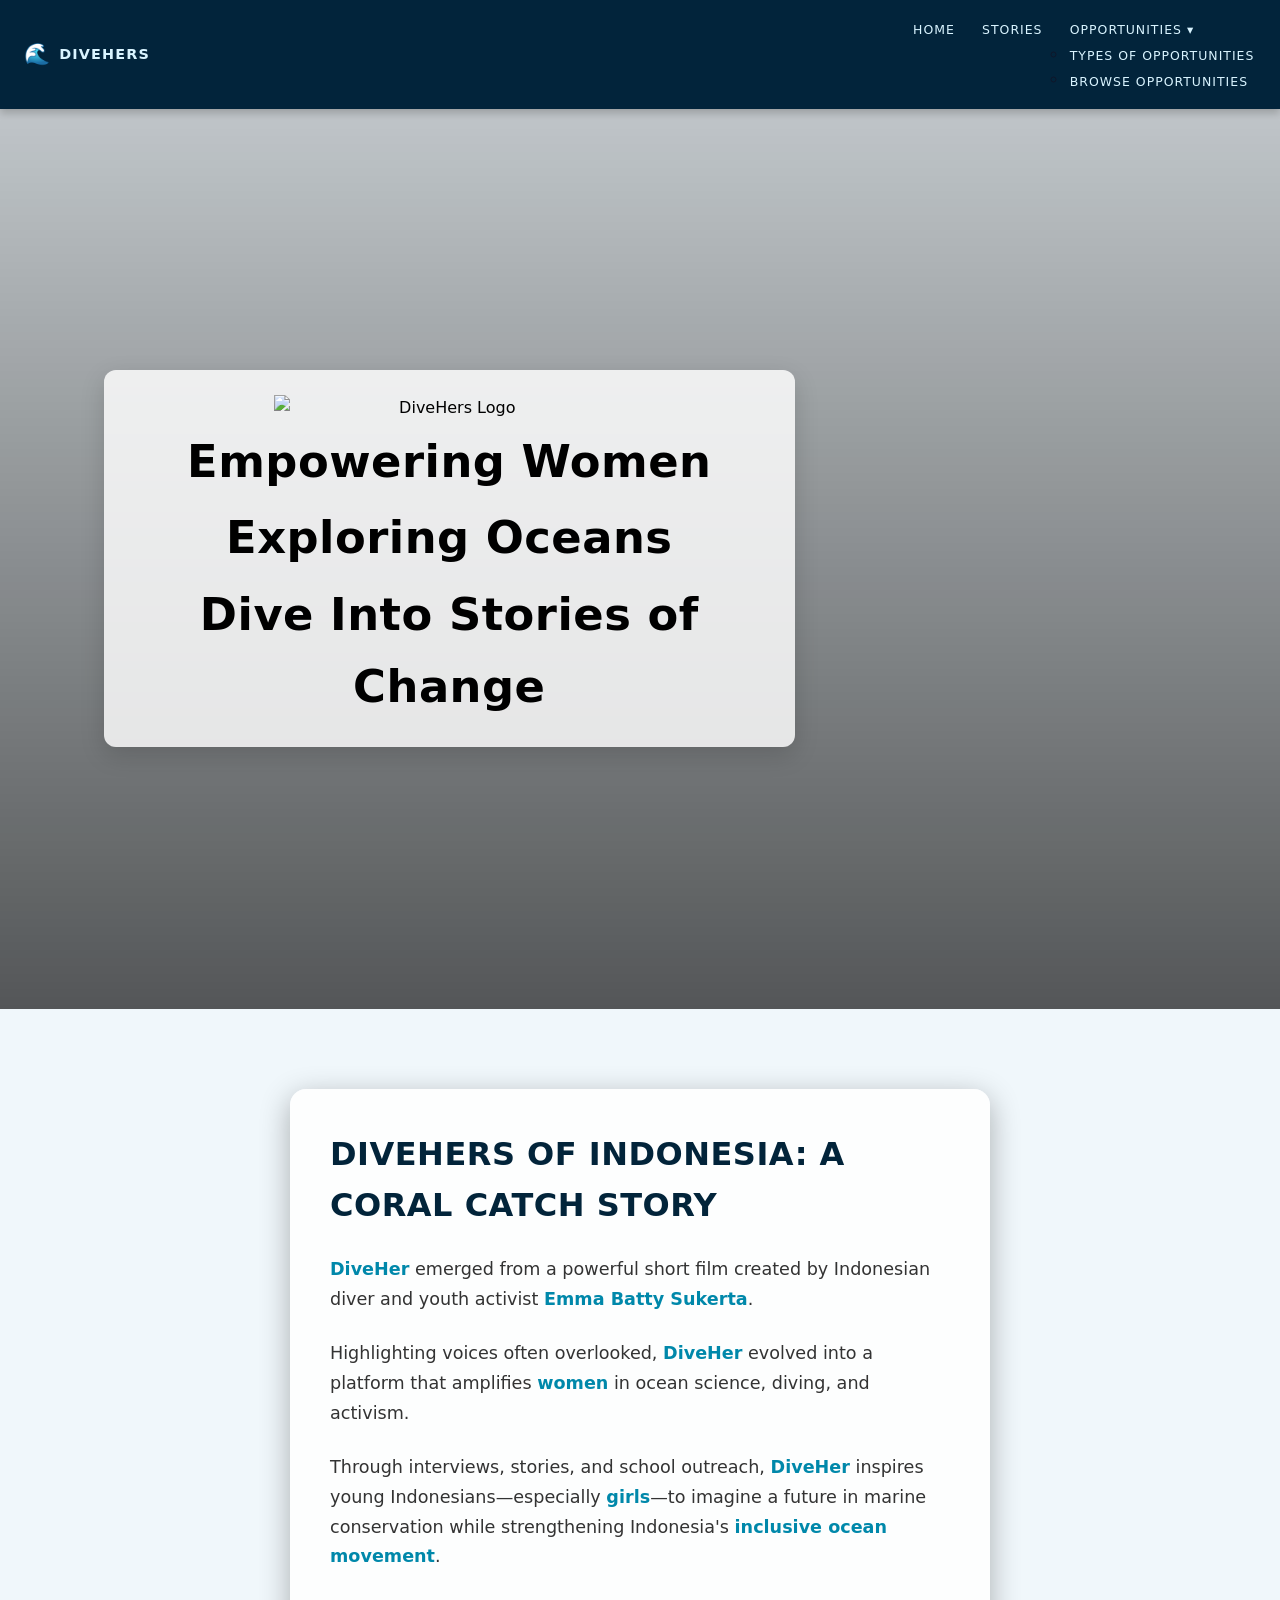
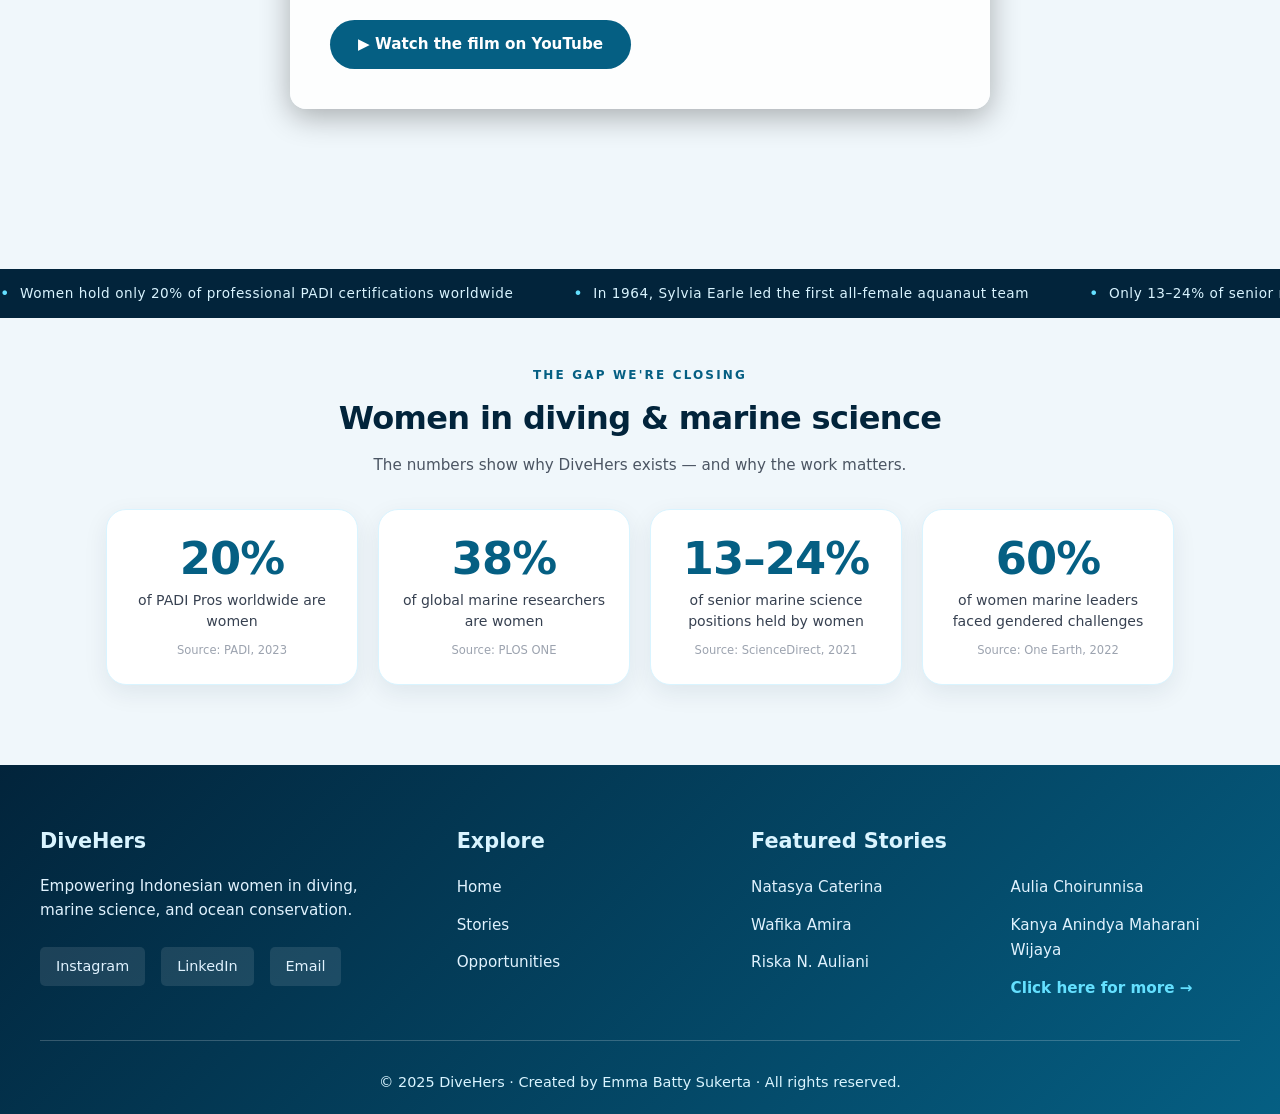
==== commit 93df27df: "Update index.html" ====
--- a/index.html
+++ b/index.html
@@ -1,4 +1,3 @@
-
 <!DOCTYPE html>
 <html lang="en">
 <head>
@@ -19,16 +18,22 @@
 <body>
 
   <nav class="ocean-nav">
-    <div class="ocean-logo">
-      <span class="emoji">🌊</span>
-      <span>DiveHers</span>
-    </div>
-    <ul class="nav-links">
-      <li><a href="index.html">Home</a></li>
-      <li><a href="stories.html">Stories</a></li>
-      <li><a href="opportunities.html">Opportunities</a></li>
-    </ul>
-  </nav>
+  <div class="ocean-logo">
+    <span class="emoji">🌊</span>
+    <span>DiveHers</span>
+  </div>
+  <ul class="nav-links">
+    <li><a href="index.html">Home</a></li>
+    <li><a href="stories.html">Stories</a></li>
+    <li class="nav-dropdown">
+      <a href="#" class="nav-dropdown-toggle">Opportunities ▾</a>
+      <ul class="dropdown-menu">
+        <li><a href="learn.html">Types of Opportunities</a></li>
+        <li><a href="opportunities.html">Browse Opportunities</a></li>
+      </ul>
+    </li>
+  </ul>
+</nav>
 
   <!-- Hero Image -->
   <section class="hero-image">
@@ -156,6 +161,24 @@
       <p>&copy; 2025 DiveHers · Created by Emma Batty Sukerta · All rights reserved.</p>
     </div>
   </footer>
-
+<script>
+  // Mobile dropdown toggle
+  document.querySelectorAll('.nav-dropdown-toggle').forEach(function(toggle) {
+    toggle.addEventListener('click', function(e) {
+      e.preventDefault();
+      var parent = this.closest('.nav-dropdown');
+      parent.classList.toggle('open');
+    });
+  });
+ 
+  // Close dropdown when clicking outside
+  document.addEventListener('click', function(e) {
+    if (!e.target.closest('.nav-dropdown')) {
+      document.querySelectorAll('.nav-dropdown').forEach(function(d) {
+        d.classList.remove('open');
+      });
+    }
+  });
+</script>
 </body>
 </html>
--- a/styles.css
+++ b/styles.css
@@ -11,7 +11,6 @@
   line-height: 1.6;
 }
 
-/* Define ocean theme variables */
 :root {
   --ocean-dark: #02243b;
   --ocean-mid: #055f83;
@@ -19,7 +18,6 @@
   --ocean-hover: #ffffff;
 }
 
-/* Fix background image references */
 body.stories-page {
   background: url('https://raw.githubusercontent.com/emmasukerta/For-Website/refs/heads/main/STORIES%20BACKGROUND.jpg') no-repeat center center;
   background-size: cover;
@@ -61,7 +59,6 @@
   font-size: 1.3rem;
 }
 
-/* LINKS */
 .nav-links {
   margin-left: auto;
   list-style: none;
@@ -79,7 +76,6 @@
   padding: 0.35rem 0.1rem;
 }
 
-/* Wave underline effect */
 .nav-links a::after {
   content: "";
   position: absolute;
@@ -113,6 +109,7 @@
 }
 
 .opportunities-page .container {
+  max-width: 1400px;
   padding: 3rem 1rem;
 }
 
@@ -223,13 +220,13 @@
 }
 
 @keyframes fadeUp {
+  from {
+    opacity: 0;
+    transform: translateY(20px);
+  }
   to {
     opacity: 1;
     transform: translateY(0);
-  }
-  from {
-    opacity: 0;
-    transform: translateY(20px);
   }
 }
 
@@ -263,7 +260,77 @@
   opacity: 1 !important;
 }
 
-/* Hero */
+/* Video section */
+.video-section-hero {
+  background-image: url("https://raw.githubusercontent.com/emmasukerta/For-Website/refs/heads/main/sunset.JPG");
+  background-size: cover;
+  background-position: center;
+  background-repeat: no-repeat;
+  padding: 80px 20px;
+  display: flex;
+  justify-content: center;
+  align-items: center;
+  padding-bottom: 160px;
+}
+
+.overlay-box {
+  background: rgba(255, 255, 255, 0.85);
+  padding: 40px;
+  border-radius: 16px;
+  max-width: 700px;
+  width: 100%;
+  box-shadow: 0 8px 30px rgba(0,0,0,0.3);
+  display: flex;
+  flex-direction: column;
+  gap: 0;
+}
+
+.overlay-box .text h2 {
+  font-size: 2rem;
+  margin-bottom: 1.5rem;
+  color: #02243a;
+  font-weight: 700;
+  letter-spacing: 0.5px;
+}
+
+.overlay-box .text p {
+  font-size: 1.1rem;
+  line-height: 1.7;
+  margin-bottom: 1.5rem;
+  opacity: 0;
+  animation: fadeUp 1s ease-out forwards;
+  color: #333;
+}
+
+.overlay-box .text p span.highlight {
+  color: #0088aa;
+  font-weight: 600;
+}
+
+.overlay-box .text p:nth-child(2) { animation-delay: 0.3s; }
+.overlay-box .text p:nth-child(3) { animation-delay: 0.6s; }
+.overlay-box .text p:nth-child(4) { animation-delay: 0.9s; }
+
+/* Watch button */
+.watch-btn {
+  display: inline-block;
+  margin-top: 1.5rem;
+  padding: 0.75rem 1.75rem;
+  background: #055f83;
+  color: #ffffff;
+  text-decoration: none;
+  border-radius: 999px;
+  font-weight: 600;
+  font-size: 0.95rem;
+  transition: background 0.2s ease;
+  align-self: flex-start;
+}
+
+.watch-btn:hover {
+  background: #02243b;
+}
+
+/* Generic hero */
 .hero {
   background: linear-gradient(135deg, #0ea5e9, #1d4ed8);
   border-radius: 1.5rem;
@@ -488,7 +555,7 @@
   margin-top: 0.75rem;
 }
 
-/* Opportunities Page */
+/* Opportunities page */
 .opportunities-section-title {
   text-align: center;
   color: white;
@@ -514,7 +581,6 @@
   border-radius: 2px;
 }
 
-/* Make the main page section title white on the opportunities page */
 .opportunities-page .section-title {
   color: #ffffff;
   text-shadow: 0 2px 6px rgba(0, 0, 0, 0.6);
@@ -563,7 +629,7 @@
   font-size: 1.15rem;
   margin-bottom: 0.5rem;
   font-weight: 700;
-  color: #ffffff;
+  color: #02243a;
 }
 
 .opportunity a {
@@ -605,7 +671,7 @@
   transform: rotate(2deg);
 }
 
-/* Large Dark Footer */
+/* Footer */
 .site-footer-large {
   background: linear-gradient(135deg, #02243b, #055f83);
   color: #ffffff;
@@ -725,7 +791,6 @@
   font-size: 0.9rem;
 }
 
-/* Footer */
 .footer {
   text-align: center;
   padding: 2rem 1.5rem;
@@ -734,106 +799,233 @@
   color: rgba(255, 255, 255, 0.8);
   text-shadow: 0 1px 3px rgba(0, 0, 0, 0.3);
 }
-.video-section-hero {
-  background-image: url("https://raw.githubusercontent.com/emmasukerta/For-Website/refs/heads/main/sunset.JPG");
-  background-size: cover;
-  background-position: center;
-  background-repeat: no-repeat;
-  padding: 100px 20px;
+
+/* ── STATS TICKER ─────────────────────────────────────────── */
+.stats-ticker-wrap {
+  background: var(--ocean-dark);
+  overflow: hidden;
+  padding: 12px 0;
+}
+
+.stats-ticker-inner {
   display: flex;
-  justify-content: center;
-}
-
-.overlay-box {
-  background: rgba(255, 255, 255, 0.85);
-  padding: 40px;
-  border-radius: 16px;
-  max-width: 1200px;
+  gap: 60px;
+  animation: ticker 35s linear infinite;
+  width: max-content;
+  white-space: nowrap;
+}
+
+.stats-ticker-inner:hover {
+  animation-play-state: paused;
+}
+
+@keyframes ticker {
+  0%   { transform: translateX(0); }
+  100% { transform: translateX(-50%); }
+}
+
+.ticker-item {
+  display: inline-flex;
+  align-items: center;
+  gap: 10px;
+  font-size: 0.85rem;
+  font-weight: 500;
+  color: #d9f4ff;
+  letter-spacing: 0.04em;
+}
+
+.ticker-dot {
+  color: #64e0ff;
+  font-size: 1rem;
+}
+
+/* ── GAP STATS ────────────────────────────────────────────── */
+.gap-section {
+  max-width: 1100px;
+  margin: 3rem auto;
+  padding: 0 1rem;
+}
+
+.gap-section-label {
+  font-size: 0.75rem;
+  letter-spacing: 0.18em;
+  text-transform: uppercase;
+  color: var(--ocean-mid);
+  text-align: center;
+  margin-bottom: 0.5rem;
+  font-weight: 600;
+}
+
+.gap-section-title {
+  font-size: 2rem;
+  font-weight: 800;
+  color: var(--ocean-dark);
+  text-align: center;
+  margin-bottom: 0.5rem;
+  letter-spacing: -0.02em;
+}
+
+.gap-section-title::before,
+.gap-section-title::after {
+  content: none;
+}
+
+.gap-section-sub {
+  text-align: center;
+  font-size: 0.95rem;
+  color: #4b5563;
+  margin-bottom: 2rem;
+  max-width: 560px;
+  margin-left: auto;
+  margin-right: auto;
+  line-height: 1.6;
+}
+
+.gap-grid {
+  display: grid;
+  grid-template-columns: repeat(auto-fit, minmax(220px, 1fr));
+  gap: 1.25rem;
+}
+
+.gap-card {
+  background: #ffffff;
+  border-radius: 1.25rem;
+  padding: 1.5rem 1.25rem;
+  text-align: center;
+  box-shadow: 0 8px 24px rgba(2, 36, 59, 0.08);
+  border: 1.5px solid #d9f4ff;
+  transition: transform 0.25s ease, box-shadow 0.25s ease;
+}
+
+.gap-card:hover {
+  transform: translateY(-6px);
+  box-shadow: 0 16px 40px rgba(2, 36, 59, 0.14);
+}
+
+.gap-card-num {
+  font-size: 2.8rem;
+  font-weight: 800;
+  color: #055f83;
+  line-height: 1.1;
+  letter-spacing: -0.02em;
+}
+
+.gap-card-label {
+  font-size: 0.88rem;
+  color: #374151;
+  margin-top: 0.4rem;
+  line-height: 1.5;
+  font-weight: 500;
+}
+
+.gap-card-source {
+  font-size: 0.72rem;
+  color: #9ca3af;
+  margin-top: 0.6rem;
+}
+
+/* ── PIONEERS ─────────────────────────────────────────────── */
+.pioneers-section {
+  background: var(--ocean-dark);
+  padding: 3.5rem 1rem;
+  margin-top: 3rem;
+}
+
+.pioneers-inner {
+  max-width: 1100px;
+  margin: 0 auto;
+}
+
+.pioneers-label {
+  font-size: 0.75rem;
+  letter-spacing: 0.18em;
+  text-transform: uppercase;
+  color: #64e0ff;
+  text-align: center;
+  margin-bottom: 0.5rem;
+  font-weight: 600;
+}
+
+.pioneers-title {
+  font-size: 2rem;
+  font-weight: 800;
+  color: #ffffff;
+  text-align: center;
+  margin-bottom: 0.5rem;
+  letter-spacing: -0.02em;
+}
+
+.pioneers-sub {
+  text-align: center;
+  font-size: 0.95rem;
+  color: #d9f4ff;
+  margin-bottom: 2.5rem;
+  max-width: 560px;
+  margin-left: auto;
+  margin-right: auto;
+  line-height: 1.6;
+}
+
+.pioneers-grid {
+  display: grid;
+  grid-template-columns: repeat(auto-fit, minmax(180px, 1fr));
+  gap: 1.25rem;
+}
+
+.pioneer-card {
+  background: rgba(255,255,255,0.05);
+  border: 1px solid rgba(100, 224, 255, 0.18);
+  border-radius: 1.25rem;
+  overflow: hidden;
+  transition: transform 0.25s ease, background 0.25s ease;
+  text-decoration: none;
+}
+
+.pioneer-card:hover {
+  transform: translateY(-8px);
+  background: rgba(255,255,255,0.1);
+}
+
+.pioneer-card img {
   width: 100%;
-  display: flex;
-  flex-wrap: wrap;
-  gap: 30px;
-  box-shadow: 0 8px 30px rgba(0,0,0,0.3);
-}
-
-.overlay-box .text {
-  flex: 1;
-  min-width: 250px;
-}
-
-.overlay-box .text h2 {
-  font-size: 2rem;
-  margin-bottom: 1.5rem;
-  color: #02243a;
+  height: 220px;
+  object-fit: cover;
+  object-position: top;
+  display: block;
+}
+
+.pioneer-card-body {
+  padding: 1rem 1rem 1.1rem;
+}
+
+.pioneer-card-name {
+  font-size: 0.95rem;
   font-weight: 700;
-  letter-spacing: 0.5px;
-}
-
-.overlay-box .text p {
-  font-size: 1.1rem;
-  line-height: 1.7;
-  margin-bottom: 1.5rem;
-  opacity: 0;
-  animation: fadeUp 1s ease-out forwards;
-  color: #333;
-}
-
-.overlay-box .text p span.highlight {
-  color: #0088aa;
-  font-weight: 600;
-}
-
-.overlay-box .text p:nth-child(2) { animation-delay: 0.3s; }
-.overlay-box .text p:nth-child(3) { animation-delay: 0.6s; }
-.overlay-box .text p:nth-child(4) { animation-delay: 0.9s; }
-
-.overlay-box .video {
-  flex: 1;
-  min-width: 300px;
-  aspect-ratio: 16 / 9;
-}
-
-.overlay-box .video iframe {
-  width: 100%;
-  height: 100%;
-  border-radius: 12px;
-}
-
-.site-footer {
-  background-color: #0077b6;
-  color: white;
-  text-align: center;
-  padding: 20px;
-  margin-top: 40px;
-}
-
-.site-footer a {
   color: #ffffff;
+  margin-bottom: 0.2rem;
+}
+
+.pioneer-card-role {
+  font-size: 0.78rem;
+  color: #64e0ff;
+  line-height: 1.4;
+}
+
+.pioneer-card-link {
+  display: inline-block;
+  margin-top: 0.6rem;
+  font-size: 0.78rem;
+  color: #d9f4ff;
   text-decoration: none;
-  margin: 0 8px;
-  font-weight: 500;
-}
-
-.site-footer a:hover {
-  text-decoration: underline;
-}
-
-.site-footer p {
-  margin: 5px 0;
-  font-size: 0.9rem;
-}
-
-/* Footer */
-.footer {
-  text-align: center;
-  padding: 2rem 1.5rem;
-  margin-top: 4rem;
-  font-size: 0.85rem;
-  color: rgba(255, 255, 255, 0.8);
-  text-shadow: 0 1px 3px rgba(0, 0, 0, 0.3);
-}
-
-/* Small screens */
+  opacity: 0.7;
+}
+
+.pioneer-card-link:hover {
+  opacity: 1;
+  color: #64e0ff;
+}
+
+/* Responsive */
 @media (max-width: 768px) {
   .hero {
     grid-template-columns: 1fr;
@@ -848,6 +1040,10 @@
   }
   .nav-links {
     margin-top: 0.5rem;
+  }
+  .footer-content {
+    grid-template-columns: 1fr;
+    gap: 2rem;
   }
 }
 
@@ -857,11 +1053,139 @@
     align-items: flex-start;
     padding: 1rem;
   }
-
   .nav-links {
     justify-content: flex-start;
     gap: 0.8rem;
   }
-}
-
-
+  .gap-card-num {
+    font-size: 2.2rem;
+  }
+  .pioneers-grid {
+    grid-template-columns: repeat(2, 1fr);
+  }
+}
+
+@media (max-width: 768px) {
+
+  /* Fix giant title */
+  .section-title {
+    font-size: 2.5rem;
+    padding: 1rem 0;
+  }
+
+  /* Fix subtitle boxes — left align, smaller text */
+  .section-subtitle {
+    font-size: 0.95rem;
+    text-align: left;
+    padding: 1.25rem;
+    margin-bottom: 1rem;
+  }
+
+  /* Fix section headings */
+  .opportunities-section-title {
+    font-size: 1.3rem;
+    letter-spacing: 0.05em;
+    margin: 2rem 0 1.5rem;
+  }
+
+  /* Fix cards overflowing */
+  .board {
+    flex-direction: column;
+    align-items: center;
+    gap: 1.5rem;
+  }
+
+  .opportunity {
+    flex: none;
+    width: 100%;
+    min-width: unset;
+    max-width: 100%;
+    transform: none !important;
+  }
+
+  /* Remove tilt on mobile — looks broken */
+  .rotate-left,
+  .rotate-right {
+    transform: none !important;
+  }
+
+  /* Fix container padding */
+  .container {
+    padding: 0 1rem;
+    margin: 1rem auto;
+  }
+
+  /* Fix footer */
+  .footer-content {
+    grid-template-columns: 1fr;
+    gap: 2rem;
+  }
+
+  .footer-section:last-child ul {
+    column-count: 1;
+  }
+}
+
+@media (max-width: 768px) {
+
+  /* Fix navbar — everything on one line */
+  .ocean-nav {
+    flex-wrap: nowrap;
+    padding: 0.75rem 1rem;
+  }
+
+  .nav-links {
+    gap: 0.8rem;
+  }
+
+  .nav-links a {
+    font-size: 0.65rem;
+  }
+
+  /* Hide the extra ✦ star under the title */
+  .section-title::after {
+    display: none;
+  }
+
+  /* Also hide the before star on opportunities page */
+  .section-title::before {
+    display: none;
+  }
+
+}
+
+/* Smaller opportunity cards */
+.opportunity {
+  padding: 1.1rem 1.25rem;
+}
+
+.opportunity h3 {
+  font-size: 0.95rem;
+  margin-bottom: 0.35rem;
+}
+
+.opportunity p {
+  font-size: 0.82rem;
+  margin-top: 0.5rem;
+  line-height: 1.5;
+}
+
+.location,
+.opens {
+  font-size: 0.78rem;
+}
+
+.board {
+  gap: 1.25rem;
+}
+
+.section-subtitle {
+  font-size: 1rem;
+  padding: 1.25rem;
+  max-width: 800px;
+}
+
+.section-title {
+  font-size: 3.5rem;
+  padding: 1.5rem 0;
+}
